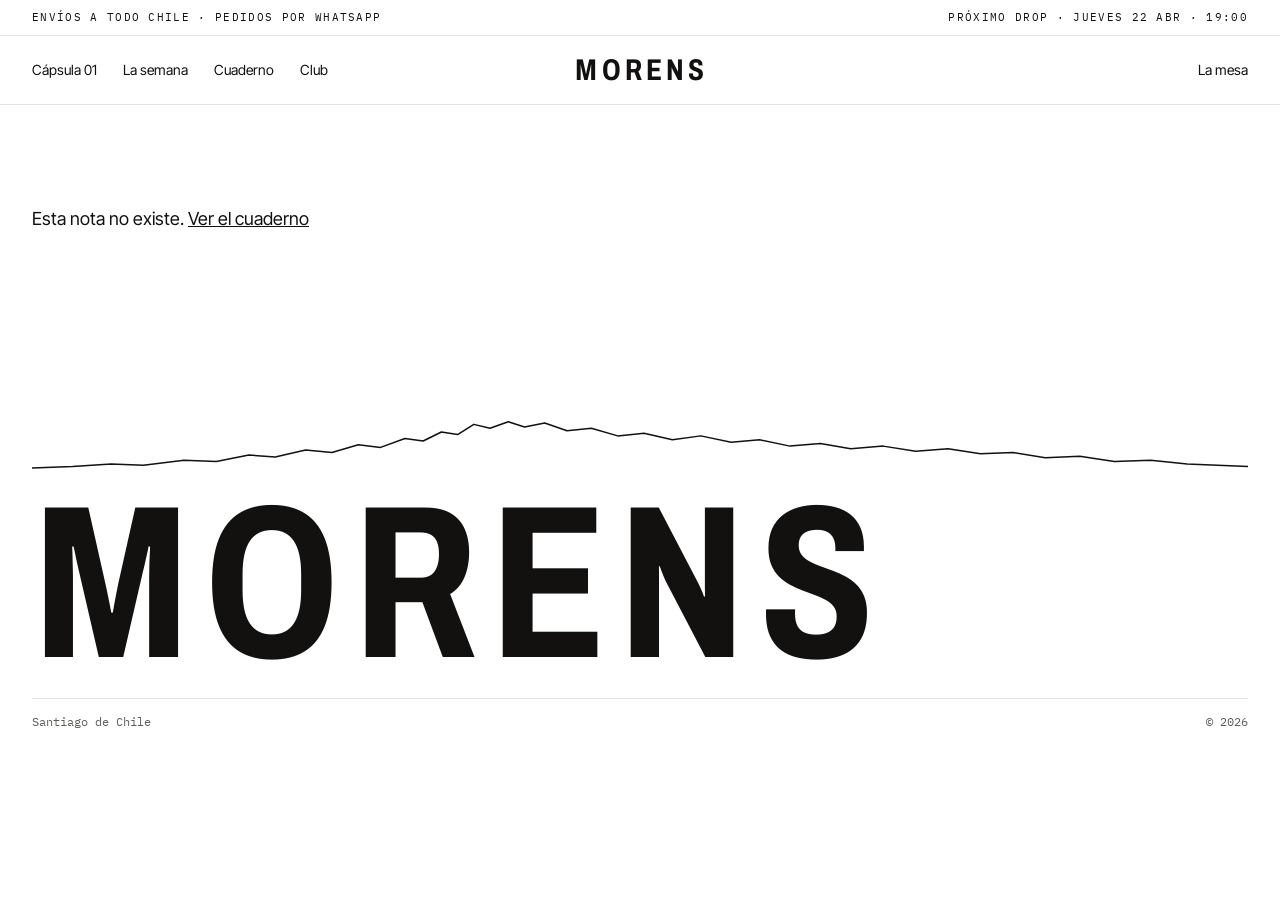
==== nota.html @ 00e58ea0 "Rehacer la página según el libro de marca de MORENS Página blanca de taller con la paleta, tipografí" ====
<!doctype html>
<html lang="es-CL">
<head>
  <meta charset="utf-8">
  <meta name="viewport" content="width=device-width, initial-scale=1">
  <title>Cuaderno · MORENS</title>
  <meta name="description" content="El cuaderno de MORENS. Santiago, la cordillera, la cultura y la pega.">
  <meta name="theme-color" content="#FFFFFF">
  <link rel="preconnect" href="https://fonts.googleapis.com">
  <link rel="preconnect" href="https://fonts.gstatic.com" crossorigin>
  <link href="https://fonts.googleapis.com/css2?family=Archivo:wdth,wght@62..125,500..700&family=IBM+Plex+Mono:wght@400;500&family=Inter+Tight:wght@400;500&display=swap" rel="stylesheet">
  <link rel="stylesheet" href="css/styles.css">
</head>
<body data-pagina="nota">
  <a class="saltar" href="#contenido">Ir al contenido</a>
  <div data-cabecera></div>
  <main id="contenido" class="contenedor pagina" data-nota></main>
  <div data-pie></div>

  <script src="js/productos.js"></script>
  <script src="js/contenido.js"></script>
  <script src="js/main.js"></script>
</body>
</html>
---- css/styles.css ----
/* ============================================================
   MORENS · estilos
   Paleta, tipografía y reglas del libro de marca.
   El naranjo es acento: líneas, timbres y títulos grandes.
   Nunca en texto chico.
   ============================================================ */
:root {
  --blanco: #FFFFFF;
  --negro: #121110;
  --piedra: #8C8782;    /* líneas y fondos; sobre blanco no alcanza contraste para texto chico */
  --claro: #E6E3DF;
  --naranjo: #D2642A;
  --olivo: #4A4A2B;
  --chocolate: #3A2A21;
  --texto-2: #625D58;   /* gris piedra oscurecido para texto secundario legible (6:1 sobre blanco) */

  --titulo: "Archivo", "Arial Narrow", sans-serif;
  --texto: "Inter Tight", system-ui, -apple-system, sans-serif;
  --mono: "IBM Plex Mono", ui-monospace, monospace;

  --ancho: 1440px;
  --margen: 16px;
}
@media (min-width: 760px) { :root { --margen: 32px; } }

*,
*::before,
*::after { box-sizing: border-box; }

html { scroll-behavior: smooth; scroll-padding-top: 84px; -webkit-text-size-adjust: 100%; }

body {
  margin: 0;
  background: var(--blanco);
  color: var(--negro);
  font-family: var(--texto);
  font-size: 16px;
  line-height: 1.55;
  -webkit-font-smoothing: antialiased;
}
body.sin-scroll { overflow: hidden; }

img { display: block; max-width: 100%; }
a { color: inherit; }
button { font: inherit; color: inherit; cursor: pointer; }
h1, h2, h3 {
  margin: 0;
  font-family: var(--titulo);
  font-stretch: 75%;
  font-weight: 600;
  line-height: 1.02;
  letter-spacing: -0.01em;
}
p { margin: 0; }
:focus-visible { outline: 2px solid var(--naranjo); outline-offset: 3px; }

.contenedor { width: 100%; max-width: var(--ancho); margin: 0 auto; padding: 0 var(--margen); }

.mono { font-family: var(--mono); font-size: 12px; letter-spacing: 0.04em; }
.etiqueta { text-transform: uppercase; font-size: 11px; letter-spacing: 0.12em; color: var(--texto-2); }

.saltar {
  position: absolute; left: 8px; top: -60px; z-index: 100;
  background: var(--negro); color: var(--blanco); padding: 10px 14px; text-decoration: none;
}
.saltar:focus { top: 8px; }

/* ---------- Botones ---------- */
.btn {
  display: inline-flex; align-items: center; justify-content: center;
  min-height: 48px; padding: 12px 28px;
  background: var(--negro); color: var(--blanco);
  border: 1px solid var(--negro); border-radius: 0;
  font-family: var(--titulo); font-stretch: 75%; font-weight: 600; font-size: 16px;
  letter-spacing: 0.08em; text-transform: uppercase; text-decoration: none;
  transition: background 0.2s, color 0.2s, border-color 0.2s;
}
.btn:hover { background: var(--chocolate); border-color: var(--chocolate); }
.btn--linea { background: transparent; color: var(--negro); }
.btn--linea:hover { background: var(--negro); color: var(--blanco); border-color: var(--negro); }
.btn--ancho { width: 100%; }
.btn:disabled { background: var(--claro); border-color: var(--claro); color: var(--negro); cursor: default; }

/* ---------- Barra superior y cabecera ---------- */
.barra {
  display: flex; justify-content: center; gap: 24px;
  padding: 9px var(--margen);
  border-bottom: 1px solid var(--claro);
  font-family: var(--mono); font-size: 11px; letter-spacing: 0.12em; text-transform: uppercase;
}
.barra__envios { display: none; }
@media (min-width: 760px) {
  .barra { justify-content: space-between; padding-inline: max(var(--margen), calc((100% - var(--ancho)) / 2 + var(--margen))); }
  .barra__envios { display: inline; }
}

.cabecera {
  position: sticky; top: 0; z-index: 20;
  background: var(--blanco);
  border-bottom: 1px solid var(--claro);
}
.cabecera__fila { display: grid; grid-template-columns: 1fr auto 1fr; align-items: center; height: 68px; gap: 16px; }

.logo {
  grid-column: 2;
  font-family: var(--titulo); font-stretch: 75%; font-weight: 700;
  font-size: 30px; letter-spacing: 0.14em; margin-right: -0.14em;
  text-decoration: none; line-height: 1;
}

.nav { grid-column: 1; grid-row: 1; display: flex; gap: 26px; }
.nav a, .nav-link, .nav-btn {
  font-size: 14px; text-decoration: none;
  background: none; border: 0; padding: 6px 0;
  text-underline-offset: 6px;
}
.nav a:hover, .nav-link:hover, .nav-btn:hover { text-decoration: underline; text-decoration-thickness: 1px; }
.nav__movil { display: none; }
.cabecera__der { grid-column: 3; justify-self: end; display: flex; gap: 24px; align-items: center; }

.menu-btn { display: none; grid-column: 1; grid-row: 1; flex-direction: column; justify-content: center; gap: 6px; width: 44px; height: 44px; padding: 0; background: none; border: 0; }
.menu-btn span { display: block; width: 22px; height: 1.5px; background: var(--negro); transition: transform 0.2s; }
.menu-btn span:last-child { width: 16px; }
.menu-btn[aria-expanded="true"] span:first-child { transform: translateY(3.75px) rotate(45deg); }
.menu-btn[aria-expanded="true"] span:last-child { width: 22px; transform: translateY(-3.75px) rotate(-45deg); }

@media (max-width: 899px) {
  .menu-btn { display: flex; }
  .logo { font-size: 24px; }
  .nav {
    position: absolute; top: 68px; left: 0; right: 0;
    flex-direction: column; gap: 0;
    background: var(--blanco); border-bottom: 1px solid var(--negro);
    display: none;
  }
  .nav.abierto { display: flex; }
  .nav a { padding: 16px var(--margen); border-top: 1px solid var(--claro); font-size: 16px; }
  .nav__movil { display: block; }
  .cabecera__der .nav-link { font-family: var(--mono); font-size: 12px; }
  .cabecera__der:has(.nav-btn) .nav-link { display: none; }
}

/* ---------- Fotos: reales o recuadro con su descripción ---------- */
.foto {
  position: relative; overflow: hidden;
  display: flex; align-items: flex-end;
  background: var(--claro); color: var(--negro);
}
.foto img { width: 100%; height: 100%; object-fit: cover; }
.foto__desc {
  display: block; padding: 18px 20px; max-width: 460px;
  font-family: var(--mono); font-size: 11px; line-height: 1.65; letter-spacing: 0.02em;
}
.foto--negro { background: var(--negro); color: var(--blanco); }
.foto--chocolate { background: var(--chocolate); color: var(--blanco); }
.foto--olivo { background: var(--olivo); color: var(--blanco); }
.foto--piedra { background: var(--piedra); color: var(--negro); }
.foto--naranjo { background: var(--naranjo); color: var(--negro); }
.foto--claro { background: var(--claro); color: var(--negro); }

/* ---------- Elementos de sistema ---------- */
.cordillera { display: block; width: 100%; height: 64px; overflow: visible; }
.cordillera polyline { fill: none; stroke: var(--naranjo); stroke-width: 1.5; vector-effect: non-scaling-stroke; stroke-linejoin: round; }
.cordillera--pie polyline { stroke: var(--negro); }
.cordillera--portada { margin-top: 56px; height: 72px; }

.timbre {
  position: absolute; top: 14px; right: 14px; z-index: 1;
  display: grid; place-items: center;
  width: 34px; height: 34px; border-radius: 50%;
  border: 1px solid var(--naranjo); background: var(--blanco);
  font-family: var(--mono); font-size: 11px; color: var(--negro);
}

.horas {
  list-style: none; margin: 10px 0 0; padding: 10px 12px;
  display: flex; justify-content: space-between;
  border: 1px solid var(--claro);
}
.horas li { display: grid; place-items: center; width: 30px; height: 30px; font-family: var(--mono); font-size: 12px; }
.horas__suya { border: 1px solid var(--naranjo); border-radius: 50%; }

/* ---------- Secciones ---------- */
.seccion { padding: 64px var(--margen) 0; }
@media (min-width: 900px) { .seccion { padding-top: 104px; } }
.seccion--corta { padding-inline: 0; }
.seccion__cabecera {
  display: flex; flex-wrap: wrap; align-items: baseline; justify-content: space-between; gap: 8px 24px;
  padding-bottom: 12px; margin-bottom: 28px;
  border-bottom: 1px solid var(--negro);
}
.seccion__cabecera h2 { font-size: clamp(28px, 3.2vw, 38px); }
.seccion__cabecera .mono { color: var(--texto-2); }

.frase { font-family: var(--titulo); font-stretch: 75%; font-weight: 600; font-size: clamp(26px, 2.8vw, 38px); line-height: 1.08; }
.estado { color: var(--texto-2); text-transform: uppercase; letter-spacing: 0.12em; padding-top: 14px; border-top: 1px solid var(--claro); }

.grid-3 { display: grid; gap: 40px 20px; }
@media (min-width: 760px) { .grid-3 { grid-template-columns: repeat(3, minmax(0, 1fr)); } }

/* ---------- Portada ---------- */
.portada { padding-top: 24px; }
.portada__fotos { display: grid; gap: 12px; }
.portada__principal { aspect-ratio: 1 / 1.05; }
.portada__detalle, .portada__atardecer { display: none; }
@media (min-width: 900px) {
  .portada__fotos { grid-template-columns: 2fr 1fr; grid-template-rows: 1fr 1fr; height: min(720px, 52vw); }
  .portada__principal { grid-row: span 2; aspect-ratio: auto; }
  .portada__detalle, .portada__atardecer { display: flex; }
}
.portada__texto { display: grid; gap: 20px; margin-top: 28px; }
@media (min-width: 760px) {
  .portada__texto { grid-template-columns: 1fr minmax(260px, 340px); align-items: end; gap: 40px; }
}
.portada__titulo { font-size: clamp(60px, 8vw, 104px); font-weight: 700; line-height: 0.9; letter-spacing: -0.02em; margin-top: 6px; }
.portada__accion p { font-size: 18px; margin-bottom: 18px; }
@media (max-width: 759px) { .portada__accion .btn { width: 100%; } }

/* ---------- 01 · La cápsula ---------- */
@media (max-width: 759px) {
  [data-capsula] {
    grid-auto-flow: column; grid-auto-columns: 78%;
    overflow-x: auto; scroll-snap-type: x mandatory; scroll-padding-inline: var(--margen); gap: 12px;
    margin-inline: calc(var(--margen) * -1); padding: 0 var(--margen) 8px;
    scrollbar-width: none;
  }
  [data-capsula]::-webkit-scrollbar { display: none; }
  [data-capsula] > * { scroll-snap-align: start; }
}
.producto__link { display: block; text-decoration: none; }
.producto__img { position: relative; }
.producto__img .foto { aspect-ratio: 3 / 4; }
.producto__fila { display: flex; justify-content: space-between; align-items: baseline; gap: 12px; margin-top: 14px; }
.producto h3 { font-size: 24px; }
.producto__fila .mono { font-size: 14px; }
.producto__sub { margin-top: 4px; font-size: 14px; color: var(--texto-2); }
.producto__link:hover h3 { text-decoration: underline; text-decoration-thickness: 1px; text-underline-offset: 4px; }

/* ---------- 02 · La semana ---------- */
.semana { display: grid; gap: 28px; }
@media (min-width: 900px) { .semana { grid-template-columns: 1fr 1.4fr; gap: 64px; } }
.agenda { list-style: none; margin: 0; padding: 0; border-top: 1px solid var(--negro); }
.agenda li { display: grid; grid-template-columns: 112px 1fr; gap: 16px; padding: 14px 0; border-bottom: 1px solid var(--claro); }
.agenda li .mono { text-transform: uppercase; padding-top: 2px; }
.agenda a { text-decoration-color: var(--piedra); text-underline-offset: 4px; }
.agenda a:hover { text-decoration-color: var(--negro); }
.agenda--semana li .mono { width: 112px; }

/* ---------- 03 · Gusto adquirido y notas ---------- */
.nota-card a { display: block; text-decoration: none; }
.nota-card .foto--card { aspect-ratio: 4 / 3; margin-bottom: 14px; }
.nota-card .etiqueta { margin-bottom: 6px; }
.nota-card h3 { font-size: 24px; margin-bottom: 8px; }
.nota-card p:last-child { color: var(--texto-2); font-size: 15px; }
.nota-card a:hover h3 { text-decoration: underline; text-decoration-thickness: 1px; text-underline-offset: 4px; }
@media (max-width: 759px) {
  .nota-card a { display: grid; grid-template-columns: 104px 1fr; gap: 0 16px; align-items: start; }
  .nota-card .foto--card { grid-row: span 3; aspect-ratio: 1; margin: 0; }
  .nota-card .foto__desc { display: none; }
  .nota-card h3 { font-size: 20px; margin-bottom: 4px; }
  .nota-card p:last-child { font-size: 14px; }
  .grid-3 { gap: 20px; }
}

.playlist { margin-top: 56px; border-top: 1px solid var(--negro); padding-top: 16px; }
.playlist__cabecera { display: flex; flex-wrap: wrap; justify-content: space-between; align-items: baseline; gap: 8px; margin-bottom: 12px; }
.playlist__cabecera h3 { font-size: 24px; }
.playlist__cabecera .mono { color: var(--texto-2); }
.playlist ol { list-style: none; margin: 0; padding: 0; display: grid; column-gap: 40px; }
@media (min-width: 760px) { .playlist ol { grid-template-columns: 1fr 1fr; } }
.playlist li { display: grid; grid-template-columns: 36px 1fr auto; gap: 12px; padding: 12px 0; border-bottom: 1px solid var(--claro); }
.playlist__artista { color: var(--texto-2); font-size: 14px; }

.filtros { display: flex; flex-wrap: wrap; gap: 8px; margin-bottom: 28px; }
.filtros button {
  min-height: 40px; padding: 8px 14px;
  background: var(--blanco); border: 1px solid var(--claro); border-radius: 0;
  font-family: var(--mono); font-size: 12px; letter-spacing: 0.08em; text-transform: uppercase;
}
.filtros button:hover { border-color: var(--negro); }
.filtros button[aria-pressed="true"] { background: var(--negro); border-color: var(--negro); color: var(--blanco); }

/* ---------- 05 · Club ---------- */
.club { display: grid; gap: 28px; }
@media (min-width: 900px) { .club { grid-template-columns: 1.15fr 1fr; gap: 40px; } }
.club__foto { aspect-ratio: 4 / 3; }
.club__texto { display: grid; gap: 22px; align-content: start; }
.club__detalle { color: var(--texto-2); font-size: 15px; }
.club__texto .btn { justify-self: start; }

/* ---------- 06 · Mujeres que hacen ---------- */
.anfitriona { display: grid; gap: 28px; }
@media (min-width: 900px) { .anfitriona { grid-template-columns: 1fr 1.5fr; gap: 40px; align-items: center; } }
.anfitriona__foto { aspect-ratio: 4 / 5; }
@media (max-width: 899px) { .anfitriona__foto { aspect-ratio: 4 / 3; } }
.anfitriona__texto h3 { font-size: clamp(36px, 4.4vw, 60px); font-weight: 700; margin-bottom: 14px; }
.anfitriona__texto > p { color: var(--texto-2); max-width: 520px; margin-bottom: 24px; }
.anfitriona dl { margin: 0; }
.anfitriona dl div { padding: 14px 0; border-top: 1px solid var(--claro); }
.anfitriona dt { text-transform: uppercase; color: var(--texto-2); margin-bottom: 4px; font-size: 11px; letter-spacing: 0.12em; }
.anfitriona dd { margin: 0; color: var(--texto-2); }
.anfitriona .estado { margin: 8px 0 0; max-width: none; }

/* ---------- Cierre ---------- */
.cierre { padding-top: 104px; padding-bottom: 72px; }
.cierre p {
  font-family: var(--titulo); font-stretch: 75%; font-weight: 600;
  font-size: clamp(44px, 7.5vw, 112px); line-height: 0.95; letter-spacing: -0.02em; max-width: 1100px;
}
.cierre span { color: var(--naranjo); }

/* ---------- La mesa y la boleta ---------- */
.la-mesa {
  display: grid; gap: 32px; align-items: center;
  background: var(--claro); padding: 28px 20px;
}
@media (min-width: 760px) { .la-mesa { grid-template-columns: 1fr auto; padding: 48px; gap: 48px; } }
.la-mesa h2 { font-size: clamp(36px, 4vw, 52px); margin-bottom: 12px; }
.la-mesa__texto p:not(.estado) { max-width: 460px; margin-bottom: 22px; }
.la-mesa .estado { border-top-color: var(--piedra); }

.boleta {
  position: relative;
  width: 100%; max-width: 340px; justify-self: center;
  background: var(--blanco); padding: 22px 20px 30px;
  font-family: var(--mono); font-size: 12px;
}
.boleta::after {
  content: ""; position: absolute; left: 0; right: 0; bottom: 0; height: 10px;
  background:
    linear-gradient(135deg, var(--claro) 5px, transparent 0) 0 100% / 10px 10px repeat-x,
    linear-gradient(225deg, var(--claro) 5px, transparent 0) 0 100% / 10px 10px repeat-x;
}
.boleta__marca { text-align: center; font-family: var(--titulo); font-stretch: 75%; font-weight: 700; font-size: 22px; letter-spacing: 0.16em; margin-right: -0.16em; }
.boleta__sub { text-align: center; margin-bottom: 14px; }
.boleta__fila { display: flex; justify-content: space-between; gap: 12px; padding: 5px 0; }
.boleta__fila--linea { border-top: 1px dashed var(--negro); margin-top: 8px; padding-top: 12px; }
.boleta__fila--sub { color: var(--texto-2); padding-top: 0; align-items: center; }
.boleta__total { font-size: 15px; }
.boleta__gracias { text-align: center; margin-top: 18px; }
.sello-hora {
  position: absolute; top: 58px; right: 16px;
  padding: 2px 6px; border: 1px solid var(--naranjo);
  transform: rotate(-7deg); background: var(--blanco);
  font-family: var(--mono); font-size: 12px; color: var(--negro);
}

/* ---------- Pie ---------- */
.pie { margin-top: 96px; padding-bottom: 28px; }
.pie__marca {
  font-family: var(--titulo); font-stretch: 75%; font-weight: 700;
  font-size: clamp(72px, 17vw, 240px); line-height: 0.86; letter-spacing: 0.06em;
  margin: 18px 0 20px;
}
.pie__fila {
  display: flex; flex-wrap: wrap; justify-content: space-between; gap: 12px;
  padding-top: 14px; border-top: 1px solid var(--claro);
  font-family: var(--mono); font-size: 12px; color: var(--texto-2);
}

/* ---------- Ficha de producto y nota ---------- */
.pagina { padding-top: 20px; }
.migas { color: var(--texto-2); margin-bottom: 20px; }
.migas a { text-underline-offset: 3px; }
.vacio { padding: 80px 0; font-size: 18px; }

.ficha { display: grid; gap: 28px; }
@media (min-width: 900px) { .ficha { grid-template-columns: 1.55fr 1fr; gap: 48px; align-items: start; } }
.ficha__fotos { display: grid; gap: 12px; }
.ficha__principal { aspect-ratio: 4 / 5; }
@media (min-width: 900px) { .ficha__principal { aspect-ratio: 16 / 13; } }
.ficha__dos { display: grid; grid-template-columns: 1fr 1fr; gap: 12px; }
.ficha__dos .foto { aspect-ratio: 3 / 4; }
@media (min-width: 900px) { .ficha__info { position: sticky; top: 96px; } }
.ficha__info h1 { font-size: clamp(40px, 4.4vw, 60px); font-weight: 700; }
.ficha__precio { font-size: 16px; margin: 10px 0 20px; }
.ficha__desc { font-size: 17px; max-width: 460px; }

.opciones { border: 0; padding: 0; margin: 24px 0 0; min-width: 0; }
.opciones legend { padding: 0; margin-bottom: 10px; text-transform: uppercase; font-size: 11px; letter-spacing: 0.12em; }
.colores, .tallas { display: flex; flex-wrap: wrap; gap: 10px; }
.color {
  width: 44px; height: 44px; border-radius: 50%; padding: 0;
  background: var(--c); border: 1px solid var(--claro);
}
.color[aria-pressed="true"] { outline: 1px solid var(--negro); outline-offset: 3px; }
.talla {
  min-width: 56px; height: 48px; padding: 0 12px;
  background: var(--blanco); border: 1px solid var(--piedra);
  font-family: var(--mono); font-size: 13px;
}
.talla:hover { border-color: var(--negro); }
.talla[aria-pressed="true"] { background: var(--negro); border-color: var(--negro); color: var(--blanco); }
.ficha__error { margin-top: 8px; font-size: 14px; }

.ficha__acciones { display: grid; gap: 10px; margin-top: 28px; }
.ficha__aviso { font-size: 14px; color: var(--texto-2); }
.ficha__aviso a { color: var(--negro); text-underline-offset: 3px; }

.ficha__hora { margin-top: 32px; }
.ficha__hora > .mono { text-transform: uppercase; font-size: 11px; letter-spacing: 0.12em; }
.ficha__nota { margin-top: 8px; font-size: 14px; color: var(--texto-2); }

.ficha__datos { margin: 28px 0 0; border-top: 1px solid var(--negro); }
.ficha__datos div { display: flex; justify-content: space-between; gap: 16px; padding: 12px 0; border-bottom: 1px solid var(--claro); font-size: 15px; }
.ficha__datos dt { font-weight: 500; }
.ficha__datos dd { margin: 0; color: var(--texto-2); text-align: right; }

.se-lleva {
  display: flex; align-items: center; gap: 16px; margin-top: 24px; padding: 14px;
  background: var(--claro); text-decoration: none; font-size: 14px;
}
.se-lleva__muestra { flex: none; width: 56px; height: 56px; background: var(--c); }
.se-lleva:hover strong { text-decoration: underline; text-underline-offset: 3px; }

.articulo { max-width: 920px; }
.articulo header { max-width: 760px; margin-bottom: 28px; }
.articulo .etiqueta { margin-bottom: 12px; }
.articulo h1 { font-size: clamp(40px, 5.4vw, 72px); font-weight: 700; }
.articulo__bajada { font-size: 20px; color: var(--texto-2); margin-top: 16px; }
.articulo__foto { aspect-ratio: 16 / 9; }
@media (max-width: 759px) { .articulo__foto { aspect-ratio: 4 / 3; } }
.articulo__cuerpo { max-width: 660px; margin-top: 36px; font-size: 18px; line-height: 1.7; }
.articulo__cuerpo p + p { margin-top: 1.1em; }

/* ---------- La cuenta (solo con la venta abierta) ---------- */
.velo { position: fixed; inset: 0; z-index: 30; background: rgb(18 17 16 / 0.4); }
.cuenta {
  position: fixed; top: 0; right: 0; bottom: 0; z-index: 40;
  width: min(420px, 100%);
  display: flex; flex-direction: column;
  background: var(--blanco);
  transform: translateX(100%); visibility: hidden;
  transition: transform 0.3s ease, visibility 0.3s;
}
.cuenta.abierta { transform: none; visibility: visible; }
.cuenta:focus { outline: none; }
.cuenta__cabecera { display: flex; justify-content: space-between; align-items: center; padding: 18px var(--margen); }
.cuenta__cabecera h2 { font-size: 34px; font-weight: 700; }
.cerrar { width: 44px; height: 44px; background: none; border: 0; font-size: 28px; line-height: 1; }
.cuenta__cuerpo { flex: 1; overflow-y: auto; padding: 0 var(--margen); }
.cuenta__cuerpo .boleta { max-width: none; margin-top: 4px; }
.cuenta__cuerpo:has(.boleta) { background: var(--claro); padding-top: 20px; padding-bottom: 24px; }
.cordillera--cuenta { margin-top: 24px; height: 40px; }
.cantidad { display: inline-flex; gap: 6px; }
.cantidad button { width: 32px; height: 32px; padding: 0; background: var(--blanco); border: 1px solid var(--claro); font-family: var(--mono); }
.cuenta__vacia { padding: 48px 0; font-size: 18px; }
.cuenta__listo { margin: 16px 0; font-family: var(--mono); font-size: 13px; }
.cuenta__pie { display: grid; gap: 10px; padding: 16px var(--margen) 24px; }
.cuenta__nota { text-align: center; font-size: 13px; color: var(--texto-2); }

@media (prefers-reduced-motion: reduce) {
  *, *::before, *::after { transition: none !important; scroll-behavior: auto !important; }
}
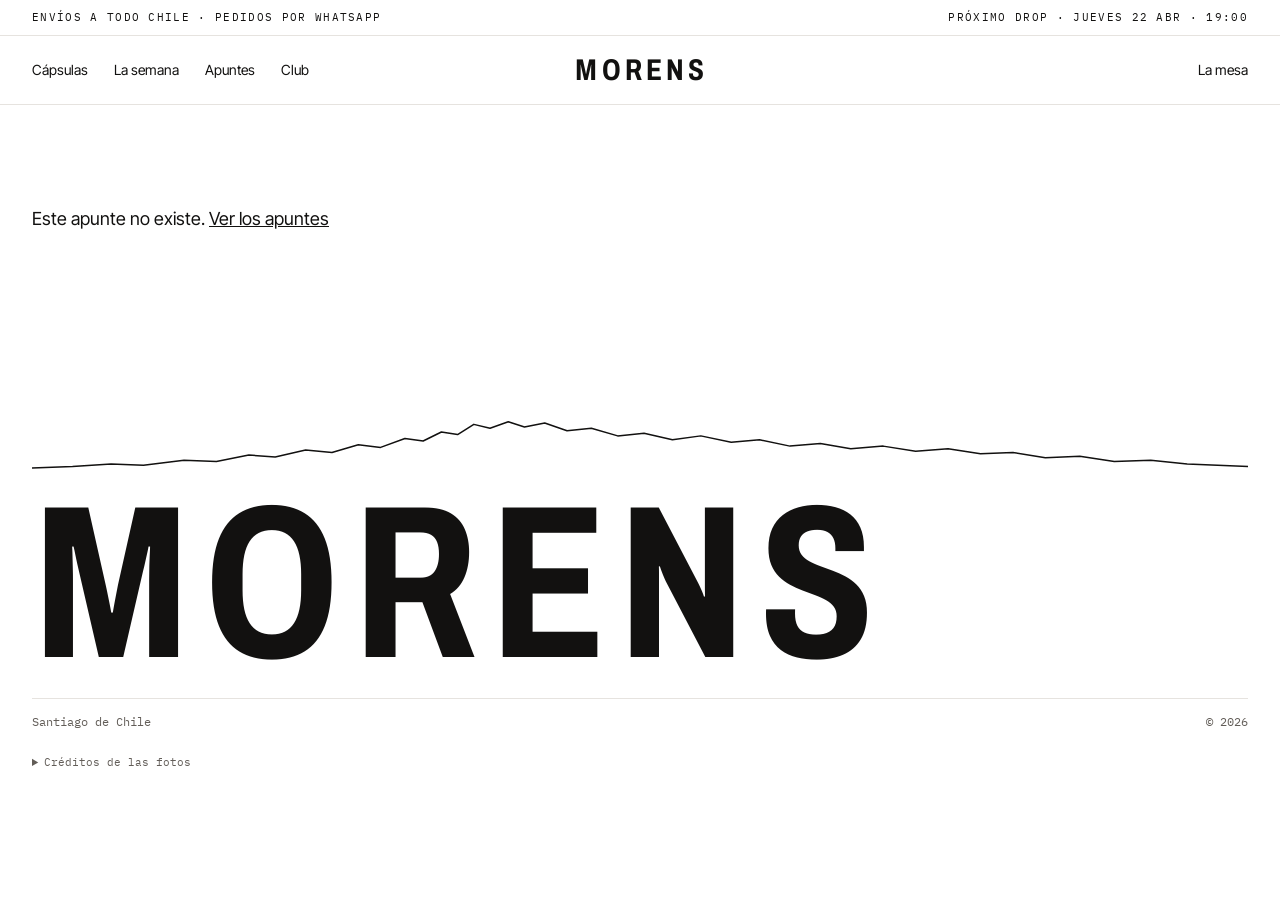
==== commit 02c62a1a: "Preparar el sitio para publicarlo privado en Vercel - noindex, nofollow en todas las páginas, robots" ====
--- a/nota.html
+++ b/nota.html
@@ -3,8 +3,9 @@
 <head>
   <meta charset="utf-8">
   <meta name="viewport" content="width=device-width, initial-scale=1">
-  <title>Cuaderno · MORENS</title>
-  <meta name="description" content="El cuaderno de MORENS. Santiago, la cordillera, la cultura y la pega.">
+  <meta name="robots" content="noindex, nofollow">
+  <title>Apuntes · MORENS</title>
+  <meta name="description" content="Apuntes de MORENS: cerros, ciudad, cultura, trabajo, restaurantes y tendencias en Santiago.">
   <meta name="theme-color" content="#FFFFFF">
   <link rel="preconnect" href="https://fonts.googleapis.com">
   <link rel="preconnect" href="https://fonts.gstatic.com" crossorigin>
@@ -17,6 +18,7 @@
   <main id="contenido" class="contenedor pagina" data-nota></main>
   <div data-pie></div>
 
+  <script src="js/fotos.js"></script>
   <script src="js/productos.js"></script>
   <script src="js/contenido.js"></script>
   <script src="js/main.js"></script>
--- a/css/styles.css
+++ b/css/styles.css
@@ -1,8 +1,8 @@
 /* ============================================================
    MORENS · estilos
    Paleta, tipografía y reglas del libro de marca.
-   El naranjo es acento: líneas, timbres y títulos grandes.
-   Nunca en texto chico.
+   El acento es el olivo: líneas, timbres y títulos grandes.
+   El naranjo queda para las fotos.
    ============================================================ */
 :root {
   --blanco: #FFFFFF;
@@ -10,6 +10,7 @@
   --piedra: #8C8782;    /* líneas y fondos; sobre blanco no alcanza contraste para texto chico */
   --claro: #E6E3DF;
   --naranjo: #D2642A;
+  --acento: var(--olivo);
   --olivo: #4A4A2B;
   --chocolate: #3A2A21;
   --texto-2: #625D58;   /* gris piedra oscurecido para texto secundario legible (6:1 sobre blanco) */
@@ -52,7 +53,7 @@
   letter-spacing: -0.01em;
 }
 p { margin: 0; }
-:focus-visible { outline: 2px solid var(--naranjo); outline-offset: 3px; }
+:focus-visible { outline: 2px solid var(--acento); outline-offset: 3px; }
 
 .contenedor { width: 100%; max-width: var(--ancho); margin: 0 auto; padding: 0 var(--margen); }
 
@@ -146,7 +147,7 @@
   display: flex; align-items: flex-end;
   background: var(--claro); color: var(--negro);
 }
-.foto img { width: 100%; height: 100%; object-fit: cover; }
+.foto img { position: absolute; inset: 0; width: 100%; height: 100%; object-fit: cover; }
 .foto__desc {
   display: block; padding: 18px 20px; max-width: 460px;
   font-family: var(--mono); font-size: 11px; line-height: 1.65; letter-spacing: 0.02em;
@@ -160,7 +161,7 @@
 
 /* ---------- Elementos de sistema ---------- */
 .cordillera { display: block; width: 100%; height: 64px; overflow: visible; }
-.cordillera polyline { fill: none; stroke: var(--naranjo); stroke-width: 1.5; vector-effect: non-scaling-stroke; stroke-linejoin: round; }
+.cordillera polyline { fill: none; stroke: var(--acento); stroke-width: 1.5; vector-effect: non-scaling-stroke; stroke-linejoin: round; }
 .cordillera--pie polyline { stroke: var(--negro); }
 .cordillera--portada { margin-top: 56px; height: 72px; }
 
@@ -168,7 +169,7 @@
   position: absolute; top: 14px; right: 14px; z-index: 1;
   display: grid; place-items: center;
   width: 34px; height: 34px; border-radius: 50%;
-  border: 1px solid var(--naranjo); background: var(--blanco);
+  border: 1px solid var(--acento); background: var(--blanco);
   font-family: var(--mono); font-size: 11px; color: var(--negro);
 }
 
@@ -178,7 +179,7 @@
   border: 1px solid var(--claro);
 }
 .horas li { display: grid; place-items: center; width: 30px; height: 30px; font-family: var(--mono); font-size: 12px; }
-.horas__suya { border: 1px solid var(--naranjo); border-radius: 50%; }
+.horas__suya { border: 1px solid var(--acento); border-radius: 50%; }
 
 /* ---------- Secciones ---------- */
 .seccion { padding: 64px var(--margen) 0; }
@@ -218,14 +219,14 @@
 
 /* ---------- 01 · La cápsula ---------- */
 @media (max-width: 759px) {
-  [data-capsula] {
+  .carrusel {
     grid-auto-flow: column; grid-auto-columns: 78%;
     overflow-x: auto; scroll-snap-type: x mandatory; scroll-padding-inline: var(--margen); gap: 12px;
     margin-inline: calc(var(--margen) * -1); padding: 0 var(--margen) 8px;
     scrollbar-width: none;
   }
-  [data-capsula]::-webkit-scrollbar { display: none; }
-  [data-capsula] > * { scroll-snap-align: start; }
+  .carrusel::-webkit-scrollbar { display: none; }
+  .carrusel > * { scroll-snap-align: start; }
 }
 .producto__link { display: block; text-decoration: none; }
 .producto__img { position: relative; }
@@ -245,6 +246,7 @@
 .agenda a { text-decoration-color: var(--piedra); text-underline-offset: 4px; }
 .agenda a:hover { text-decoration-color: var(--negro); }
 .agenda--semana li .mono { width: 112px; }
+.agenda__lugar { display: block; margin-top: 4px; font-size: 11px; color: var(--texto-2); text-transform: uppercase; letter-spacing: 0.1em; width: auto !important; }
 
 /* ---------- 03 · Gusto adquirido y notas ---------- */
 .nota-card a { display: block; text-decoration: none; }
@@ -281,10 +283,19 @@
 .filtros button[aria-pressed="true"] { background: var(--negro); border-color: var(--negro); color: var(--blanco); }
 
 /* ---------- 05 · Club ---------- */
-.club { display: grid; gap: 28px; }
-@media (min-width: 900px) { .club { grid-template-columns: 1.15fr 1fr; gap: 40px; } }
+.club__frase { max-width: 900px; margin-bottom: 32px; }
+.club__pilares { list-style: none; margin: 0 0 48px; padding: 0; display: grid; gap: 0 24px; border-top: 1px solid var(--negro); }
+@media (min-width: 760px) { .club__pilares { grid-template-columns: repeat(2, 1fr); } }
+@media (min-width: 1100px) { .club__pilares { grid-template-columns: repeat(4, 1fr); } }
+.club__pilares li { padding: 18px 0; border-bottom: 1px solid var(--claro); display: grid; gap: 6px; align-content: start; }
+.club__pilares .mono { color: var(--acento); }
+.club__pilares h3 { font-size: 24px; }
+.club__pilares p { color: var(--texto-2); font-size: 15px; }
+.club__cuerpo { display: grid; gap: 28px; }
+@media (min-width: 900px) { .club__cuerpo { grid-template-columns: 1fr 1.15fr; gap: 40px; } }
 .club__foto { aspect-ratio: 4 / 3; }
-.club__texto { display: grid; gap: 22px; align-content: start; }
+.club__subtitulo { font-size: 24px; }
+.club__texto { display: grid; gap: 18px; align-content: start; }
 .club__detalle { color: var(--texto-2); font-size: 15px; }
 .club__texto .btn { justify-self: start; }
 
@@ -301,13 +312,29 @@
 .anfitriona dd { margin: 0; color: var(--texto-2); }
 .anfitriona .estado { margin: 8px 0 0; max-width: none; }
 
-/* ---------- Cierre ---------- */
-.cierre { padding-top: 104px; padding-bottom: 72px; }
-.cierre p {
-  font-family: var(--titulo); font-stretch: 75%; font-weight: 600;
-  font-size: clamp(44px, 7.5vw, 112px); line-height: 0.95; letter-spacing: -0.02em; max-width: 1100px;
-}
-.cierre span { color: var(--naranjo); }
+/* ---------- Cápsulas ---------- */
+.capsula + .capsula { margin-top: 64px; }
+.capsula__cabecera { display: flex; flex-wrap: wrap; justify-content: space-between; align-items: end; gap: 8px 24px; margin-bottom: 20px; }
+.capsula__cabecera h3 { font-size: clamp(26px, 3vw, 34px); font-weight: 700; }
+.capsula__cabecera p:not(.mono) { color: var(--texto-2); margin-top: 6px; max-width: 560px; }
+.capsula__estado { text-transform: uppercase; letter-spacing: 0.1em; font-size: 11px; color: var(--texto-2); }
+
+/* ---------- Apuntes ---------- */
+.filtros button span { color: var(--texto-2); margin-left: 4px; }
+.filtros button[aria-pressed="true"] span { color: var(--claro); }
+.ver-mas { display: flex; margin: 40px auto 0; }
+.ver-mas[hidden] { display: none; }
+
+/* ---------- Créditos de fotos ---------- */
+.credito { margin-top: 8px; font-family: var(--mono); font-size: 11px; color: var(--texto-2); }
+.credito a { text-underline-offset: 3px; }
+.creditos { margin-top: 16px; font-family: var(--mono); font-size: 11px; color: var(--texto-2); }
+.creditos summary { cursor: pointer; padding: 6px 0; }
+.creditos ul { list-style: none; margin: 8px 0 0; padding: 0; columns: 2 260px; column-gap: 32px; }
+.creditos li { padding: 3px 0; break-inside: avoid; }
+.creditos a { text-underline-offset: 3px; }
+
+.la-mesa-seccion { padding-top: 104px; }
 
 /* ---------- La mesa y la boleta ---------- */
 .la-mesa {
@@ -340,7 +367,7 @@
 .boleta__gracias { text-align: center; margin-top: 18px; }
 .sello-hora {
   position: absolute; top: 58px; right: 16px;
-  padding: 2px 6px; border: 1px solid var(--naranjo);
+  padding: 2px 6px; border: 1px solid var(--acento);
   transform: rotate(-7deg); background: var(--blanco);
   font-family: var(--mono); font-size: 12px; color: var(--negro);
 }
